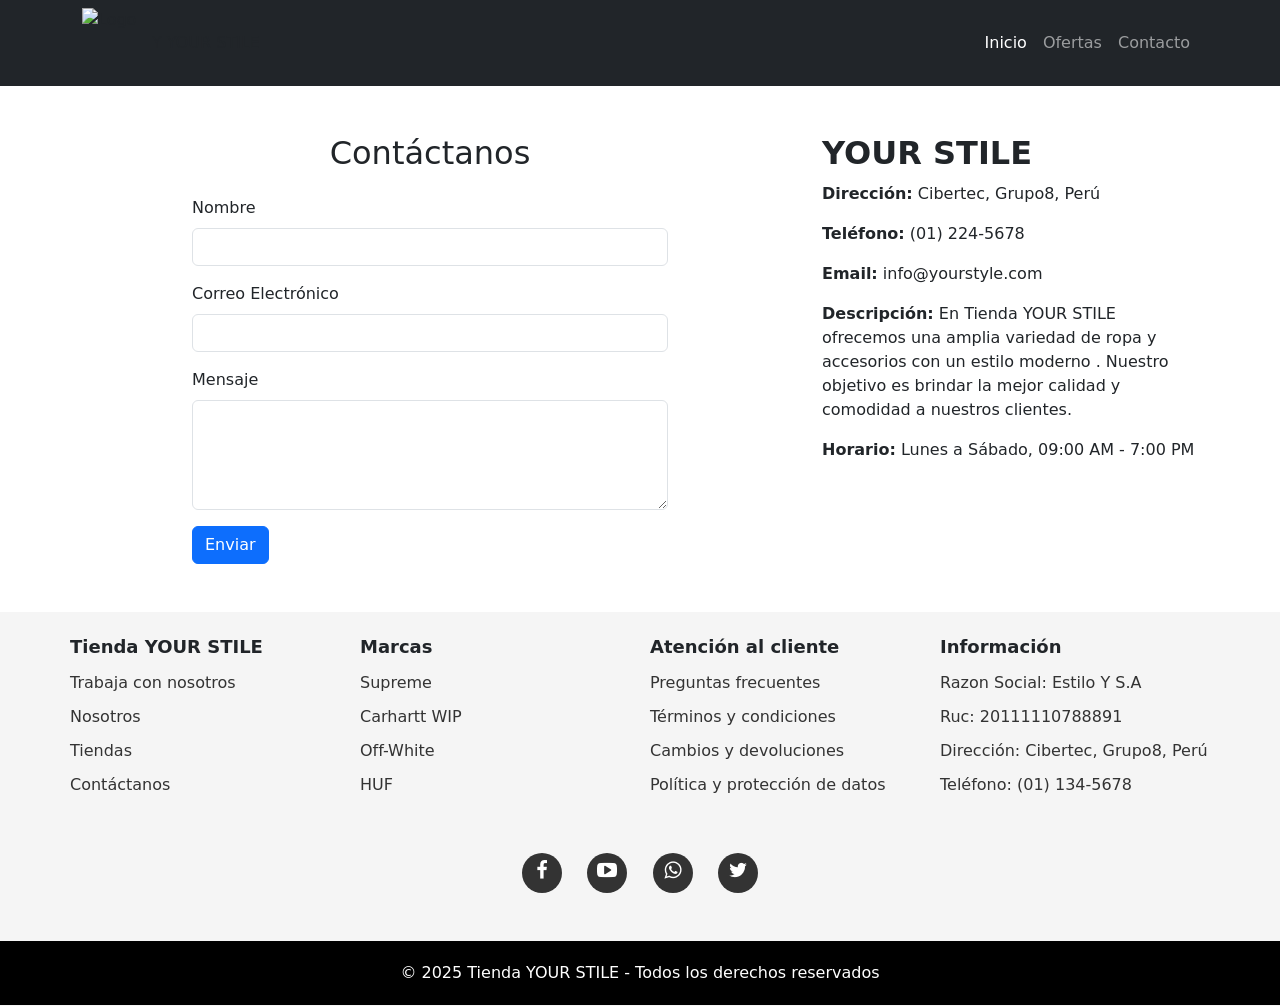
==== contacto.html @ cea83233 "Add files via upload" ====
<!DOCTYPE html>
<html lang="es">
<head>
  <meta charset="UTF-8">
  <meta name="viewport" content="width=device-width, initial-scale=1.0">
  <link rel="stylesheet" href="fonts.css">
  <link rel="stylesheet" href="css/estilos_contacto.css">
  <link rel="stylesheet" href="styles.css">
  <link href="https://cdn.jsdelivr.net/npm/bootstrap@5.3.0/dist/css/bootstrap.min.css" rel="stylesheet">
  <title>Contacto - YOUR STILE</title>

  <style>
    .contact-form {
      max-width: 500px; 
      margin: auto; 
    }
    .btn-primary {
      transition: background-color 0.3s, border-color 0.3s; 
    }
    .btn-primary:hover {
      background-color: #0056b3; 
      border-color: #0056b3; 
    }
    .info-container {
      max-width: 400px; 
      margin-left: 20px; 
    }
    .info-title {
      font-weight: bold;
      margin-bottom: 10px;
    }
  </style>
</head>
<body>

  <nav class="navbar navbar-expand-lg navbar-dark bg-dark">
    <div class="container">
      <img src="imagenes/logofinal.jpg" alt="Logo" width="70" height="70" class="d-inline-block align-text-top"> Y

YOUR STILE
      <button class="navbar-toggler" type="button" data-bs-toggle="collapse" data-bs-target="#navbarNav" aria-controls="navbarNav" aria-expanded="false" aria-label="Toggle navigation">
        <span class="navbar-toggler-icon"></span>
      </button>
      <div class="collapse navbar-collapse" id="navbarNav">
        <ul class="navbar-nav ms-auto">
          <li class="nav-item">
            <a class="nav-link active" aria-current="page" href="web.html">Inicio</a>
          </li>
          
          <li class="nav-item">
            <a class="nav-link" href="ofertas.html">Ofertas</a>
          </li>
          <li class="nav-item">
            <a class="nav-link" href="contacto.html">Contacto</a>
          </li>
        </ul>
      </div>
    </div>
  </nav>

  <div class="container my-5">
    <div class="row">
      <div class="col-md-6 contact-form">
        <h2 class="text-center mb-4">Contáctanos</h2>
        <form action="tu_script_de_envio" method="POST"> 
          <div class="mb-3">
            <label for="nombre" class="form-label">Nombre</label>
            <input type="text" class="form-control" id="nombre" name="nombre" required>
          </div>
          <div class="mb-3">
            <label for="correo" class="form-label">Correo Electrónico</label>
            <input type="email" class="form-control" id="correo" name="correo" required>
          </div>
          <div class="mb-3">
            <label for="mensaje" class="form-label">Mensaje</label>
            <textarea class="form-control" id="mensaje" name="mensaje" rows="4" required></textarea>
          </div>
         
          <button type="button" class="btn btn-primary" data-bs-toggle="modal" data-bs-target="#confirmacionModal">
            Enviar
          </button>
        </form>
      </div>

      <div class="col-md-6 info-container">
        <h2 class="info-title">YOUR STILE</h2>
        <p><strong>Dirección:</strong> Cibertec, Grupo8, Perú</p>
        <p><strong>Teléfono:</strong> (01) 224-5678</p>
        <p><strong>Email:</strong> info@yourstyle.com</p>
        <p><strong>Descripción:</strong> En Tienda YOUR STILE ofrecemos una amplia variedad de ropa y accesorios con un estilo moderno . Nuestro objetivo es brindar la mejor calidad y comodidad a nuestros clientes.</p>
        <p><strong>Horario:</strong> Lunes a Sábado, 09:00 AM - 7:00 PM</p>
      </div>
    </div>
  </div>


  <div class="modal fade" id="confirmacionModal" tabindex="-1" aria-labelledby="modalLabel" aria-hidden="true">
    <div class="modal-dialog">
      <div class="modal-content">
        <div class="modal-header">
          <h5 class="modal-title" id="modalLabel">¡Éxito!</h5>
          <button type="button" class="btn-close" data-bs-dismiss="modal" aria-label="Close"></button>
        </div>
        <div class="modal-body">
          La información ha sido enviada a su correo. ¡Gracias por su visita!
        </div>
        <div class="modal-footer">
      

          <button type="button" class="btn btn-danger" data-bs-dismiss="modal">Cerrar</button>


        </div>
      </div>
    </div>
  </div>





  <footer>
    <div class="footer-container">
        <div class="footer-column">
            <input type="checkbox" id="toggle-tienda" class="toggle-checkbox">
            <label for="toggle-tienda" class="toggle-title">Tienda YOUR STILE <span class="toggle-icon">+</span></label>
            <ul class="footer-content">
                <li><a href="#">Trabaja con nosotros</a></li>
                <li><a href="#">Nosotros</a></li>
                <li><a href="#">Tiendas</a></li>
                <li><a href="#">Contáctanos</a></li>
            </ul>
        </div>
        <div class="footer-column">
            <input type="checkbox" id="toggle-marcas" class="toggle-checkbox">
            <label for="toggle-marcas" class="toggle-title">Marcas <span class="toggle-icon">+</span></label>
            <ul class="footer-content">
                <li><a href="#">Supreme</a></li>
                <li><a href="#">Carhartt WIP</a></li>
                <li><a href="#">Off-White</a></li>
                <li><a href="#">HUF</a></li>
            </ul>
        </div>
        <div class="footer-column">
            <input type="checkbox" id="toggle-atencion" class="toggle-checkbox">
            <label for="toggle-atencion" class="toggle-title">Atención al cliente <span class="toggle-icon">+</span></label>
            <ul class="footer-content">
                <li><a href="#">Preguntas frecuentes</a></li>
                <li><a href="#">Términos y condiciones</a></li>
                <li><a href="#">Cambios y devoluciones</a></li>
                <li><a href="#">Política y protección de datos</a></li>
            </ul>
        </div>
        <div class="footer-column">
            <input type="checkbox" id="toggle-info" class="toggle-checkbox">
            <label for="toggle-info" class="toggle-title">Información <span class="toggle-icon">+</span></label>
            <ul class="footer-content">
                <li>Razon Social: Estilo Y S.A</li>
                <li>Ruc: 20111110788891</li>
                <li>Dirección: Cibertec, Grupo8, Perú</li>
                <li>Teléfono: (01) 134-5678</li>
                
            </ul>
        </div>
    </div>

    <div class="footer-social">
        <a href="https://www.facebook.com" class="icon-facebook"> </a>
        <a href="https://www.youtube.com" class="icon-youtube"> </a>
        <a href="https://www.whatsapp.com/" class="icon-whatsapp"> </a>
        <a href="https://twitter.com/" class="icon-twitter"> </a>
    </div>

    <BR> <BR>
    <div class="footer-bottom">
        <p>&copy; 2025 Tienda YOUR STILE - Todos los derechos reservados</p>
    </div>
</footer>

</body>
</html>

  <script src="https://cdn.jsdelivr.net/npm/bootstrap@5.3.0/dist/js/bootstrap.bundle.min.js"></script>
---- css/estilos_contacto.css ----
body {
    font-family: Arial, sans-serif;
    background-color: #f8f9fa;
  }
  

 
 
  .contact-form {
    max-width: 500px; 
    margin: auto; 
  }

 
  .btn-primary {
    transition: background-color 0.3s, border-color 0.3s; 
  }

  .btn-primary:hover {
    background-color: #0056b3; 
    border-color: #0056b3; 
  }






  footer {
    background-color: #f5f5f5;
    padding: 1px 0;
    text-align: left;



}

.footer-container {
    display: flex;
    justify-content: space-between;
    max-width: 1200px;
    margin: 0 auto;
    padding: 0 20px;
}

.footer-column {
    width: 22%;
}

.footer-column h3 {
    font-size: 18px;
    margin-bottom: 15px;
    color: #000;
}

.footer-column ul {
    list-style: none;
    padding: 0;
}

.footer-column ul li {
    margin-bottom: 10px;
    color: #333;
}

.footer-column ul li a {
    color: #333;
    text-decoration: none;
    transition: color 0.3s;
}

.footer-column ul li a:hover {
    color: #000;
}

.footer-social {
    text-align: center;
    margin-top: 30px;
}

.footer-social a {
    margin: 0 10px;
    color: #333;
    font-size: 20px;
    text-decoration: none;
    transition: color 0.3s;
}

.footer-social a:hover {
    color: #000;
}

.footer-bottom {
    text-align: center;
    padding: 20px 0;
    background-color: #000;
    color: #fff;
}

.footer-bottom p {
    margin: 0;
}






  .carousel-title {
  position: absolute; 
  top: 50%; 
  left: 50%;
  transform: translate(-50%, -50%); 
  color: white; 
  font-size: 5vw; 
  text-align: center; 
  font-family: 'Arial', sans-serif; 
  background-color: rgba(0, 0, 0, 0.7); 
  padding: 10px 20px; 
  border-radius: 10px; 
}

@media (max-width: 768px) {
  .carousel-title {
      font-size: 7vw; 
      padding: 15px; 
  }
}

@media (max-width: 480px) {
  .carousel-title {
      font-size: 10vw; 
      padding: 20px; 
  }
}


.btn-primary {
  background-color: #007bff; 
  color: white; 
  transition: background-color 0.2s; 
}

.btn-primary:hover {
  background-color: #6cc751; 
  color: white; 
}



.card-title {
  color: #007bff; 
  transition: color 0.1s; 
}

.card-title:hover {
  color: #6cc751; 
}


.social-icons a {
  text-decoration: none; 
  margin: 0 10px; 
  font-size: 24px; 
}


.icon-facebook {
  color: #3b5998; 
}

.icon-youtube {
  color: #FF0000; 
}

.icon-whatsapp {
  color: #25D366; 
}

.icon-twitter {
  color: #1DA1F2;
}



.footer-social a {
  display: inline-block;
  width: 40px;
  height: 40px;
  margin: 0 10px;
  text-align: center;
  line-height: 40px;
  background-color: #333; 
  color: #fff;
  border-radius: 50%; 
  font-size: 20px;
  transition: background-color 0.3s ease; 
}

.footer-social a:hover {
  background-color: #555;
}



.footer-container {
display: flex;
flex-wrap: wrap;

flex-grow: 1; 

}

.footer-column {
flex: 1;
min-width: 200px;
padding: 10px;
}


.toggle-checkbox {
display: none;
}


.toggle-title {

font-weight: bold; 
cursor: pointer;
font-size: 18px;
display: flex;
justify-content: space-between;
align-items: center;
padding: 10px 0;
border-bottom: 1px solid transparent; 
}


.toggle-icon {
display: none; 
}


.footer-content {
max-height: none;
overflow: visible;
}


@media (max-width: 768px) {

.footer-content {
    max-height: 0;
    overflow: hidden;
    transition: max-height 0.4s ease;
}


.toggle-checkbox:checked + .toggle-title + .footer-content {
    max-height: 500px; 
}


.toggle-checkbox:checked + .toggle-title .toggle-icon {
    content: "-";
    transform: rotate(45deg);
}


.toggle-title {




    border-bottom: 2px solid #ccc;
    width: 230%; 
    display: inline-block; 
    padding-bottom: 10px; 


}

.toggle-icon {
    display: inline-block;
}


.footer-container {
    flex-direction: column;
}

.footer-column {
    margin-bottom: 20px;
}
}







.btn-primary {
    background-color: #007bff; 
    color: white; 
    transition: background-color 0.2s;
}

.btn-primary:hover {
    background-color: #6cc751; 
    color: white; 
}
---- styles.css ----
@charset "UTF-8";

@font-face {
  font-family: "untitled-font-1";
  src:url("fonts/untitled-font-1.eot");
  src:url("fonts/untitled-font-1.eot?#iefix") format("embedded-opentype"),
    url("fonts/untitled-font-1.woff") format("woff"),
    url("fonts/untitled-font-1.ttf") format("truetype"),
    url("fonts/untitled-font-1.svg#untitled-font-1") format("svg");
  font-weight: normal;
  font-style: normal;

}





[data-icon]:before {
  font-family: "untitled-font-1" !important;
  content: attr(data-icon);
  font-style: normal !important;
  font-weight: normal !important;
  font-variant: normal !important;
  text-transform: none !important;
  speak: none;
  line-height: 1;
  -webkit-font-smoothing: antialiased;
  -moz-osx-font-smoothing: grayscale;
}

[class^="icon-"]:before,
[class*=" icon-"]:before {
  font-family: "untitled-font-1" !important;
  font-style: normal !important;
  font-weight: normal !important;
  font-variant: normal !important;
  text-transform: none !important;
  speak: none;
  line-height: 1;
  -webkit-font-smoothing: antialiased;
  -moz-osx-font-smoothing: grayscale;
}

.contendor .wrap .box{
  display: flex;
  max-width: 100%;
  height: 45vh;
  background-image: url(imagenes/banner_sucursal.jpg);
  background-repeat: no-repeat;
  background-size: cover;
  margin-right: 50px;
  margin-left: 50px;
}
.texto-ubi{
display:flex;
justify-content: center;
}
.mapa-google{
display:flex;
justify-content: center;

}
.icon-angle-left:before {
  content: "\61";
}
.icon-angle-right:before {
  content: "\62";
}
.icon-android:before {
  content: "\63";
}
.icon-apple:before {
  content: "\64";
}
.icon-arrow-circle-o-left:before {
  content: "\65";
}
.icon-arrow-circle-o-right:before {
  content: "\66";
}
.icon-bell-o:before {
  content: "\67";
}
.icon-bell-slash-o:before {
  content: "\68";
}
.icon-cc-mastercard:before {
  content: "\69";
}
.icon-cc-visa:before {
  content: "\6a";
}
.icon-youtube:before {
  content: "\6b";
}
.icon-unlock:before {
  content: "\6c";
}
.icon-unlock-alt:before {
  content: "\6d";
}
.icon-truck:before {
  content: "\6e";
}
.icon-twitter:before {
  content: "\6f";
}
.icon-twitterr:before {
  content: "\70";
}
.icon-usd:before {
  content: "\71";
}
.icon-users:before {
  content: "\72";
}
.icon-trash-o:before {
  content: "\73";
}
.icon-thumbs-o-up:before {
  content: "\74";
}
.icon-thumbs-o-down:before {
  content: "\75";
}
.icon-desktop:before {
  content: "\76";
}
.icon-phone-square:before {
  content: "\77";
}
.icon-whatsapp:before {
  content: "\78";
}
.icon-trash:before {
  content: "\79";
}
.icon-times:before {
  content: "\7a";
}
.icon-times-circle:before {
  content: "\41";
}
.icon-tablet:before {
  content: "\42";
}
.icon-male:before {
  content: "\43";
}
.icon-laptop:before {
  content: "\44";
}
.icon-folder-open-o:before {
  content: "\45";
}
.icon-folder-open:before {
  content: "\46";
}
.icon-facebook-square:before {
  content: "\47";
}
.icon-facebook-official:before {
  content: "\48";
}
.icon-facebook:before {
  content: "\49";
}
.icon-envelope:before {
  content: "\4a";
}
.icon-database:before {
  content: "\4b";
}
.icon-clone:before {
  content: "\4c";
}
.icon-clipboard:before {
  content: "\4d";
}
.icon-folder:before {
  content: "\4e";
}
.icon-play-circle-o:before {
  content: "\4f";
}
.icon-play-circle:before {
  content: "\50";
}
.icon-search:before {
  content: "\51";
}
.icon-pencil-square-o:before {
  content: "\52";
}
.icon-pencil-square:before {
  content: "\53";
}
.icon-list-alt:before {
  content: "\54";
}
.icon-floppy-o:before {
  content: "\55";
}
.icon-file-code-o:before {
  content: "\56";
}
.icon-file-excel-o:before {
  content: "\57";
}
.icon-file:before {
  content: "\58";
}
.icon-database-1:before {
  content: "\59";
}
.icon-search-1:before {
  content: "\5a";
}
.icon-sign-in:before {
  content: "\30";
}
.icon-sign-out:before {
  content: "\31";
}
.icon-align-justify:before {
  content: "\32";
}
.icon-menu:before {
  content: "\33";
}
.icon-social-twitter:before {
  content: "\34";
}
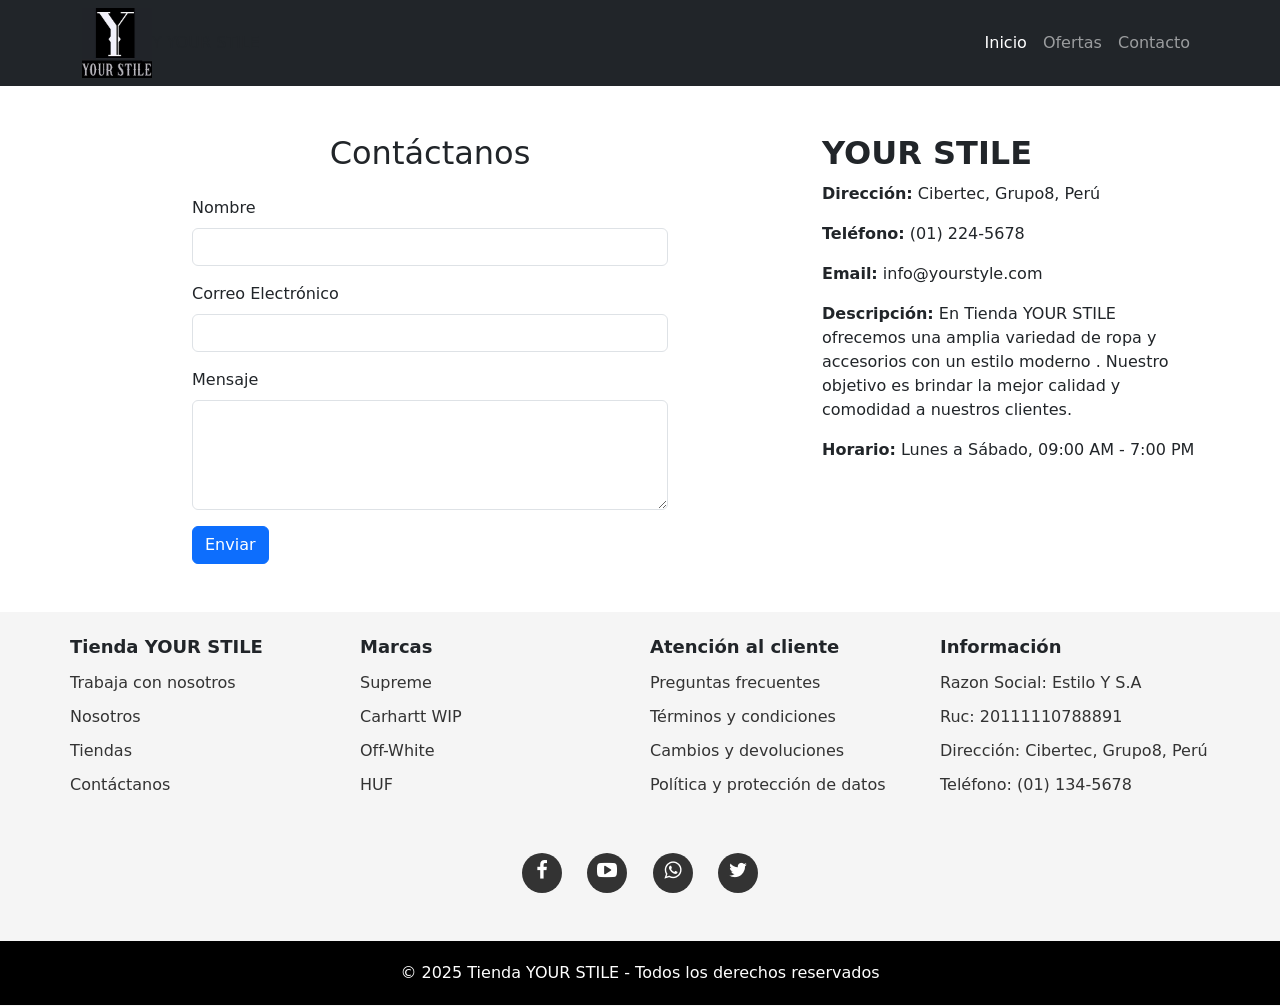
==== commit d0786ab9: "Add files via upload" ====
--- a/contacto.html
+++ b/contacto.html
@@ -44,7 +44,7 @@
       <div class="collapse navbar-collapse" id="navbarNav">
         <ul class="navbar-nav ms-auto">
           <li class="nav-item">
-            <a class="nav-link active" aria-current="page" href="web.html">Inicio</a>
+            <a class="nav-link active" aria-current="page" href="/">Inicio</a>
           </li>
           
           <li class="nav-item">
@@ -179,6 +179,3 @@
 
 </body>
 </html>
-
-  <script src="https://cdn.jsdelivr.net/npm/bootstrap@5.3.0/dist/js/bootstrap.bundle.min.js"></script>
-
